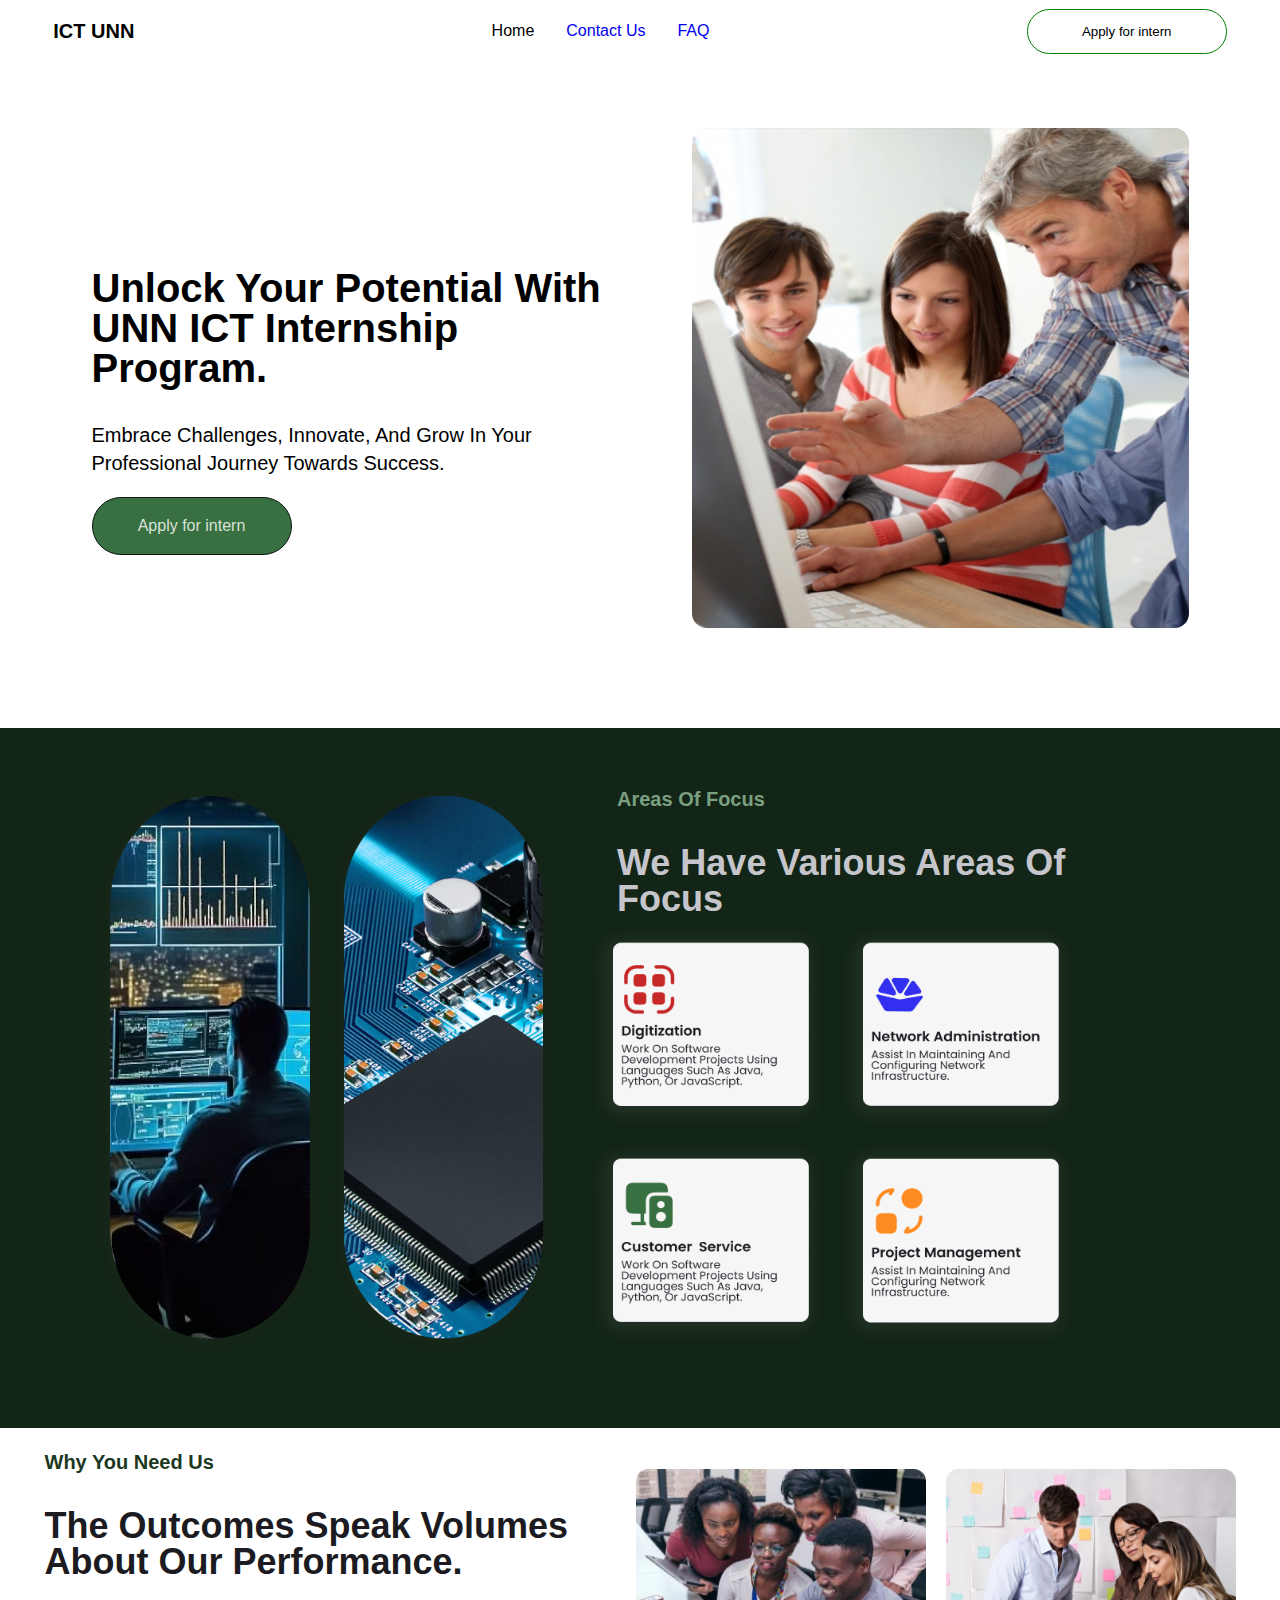
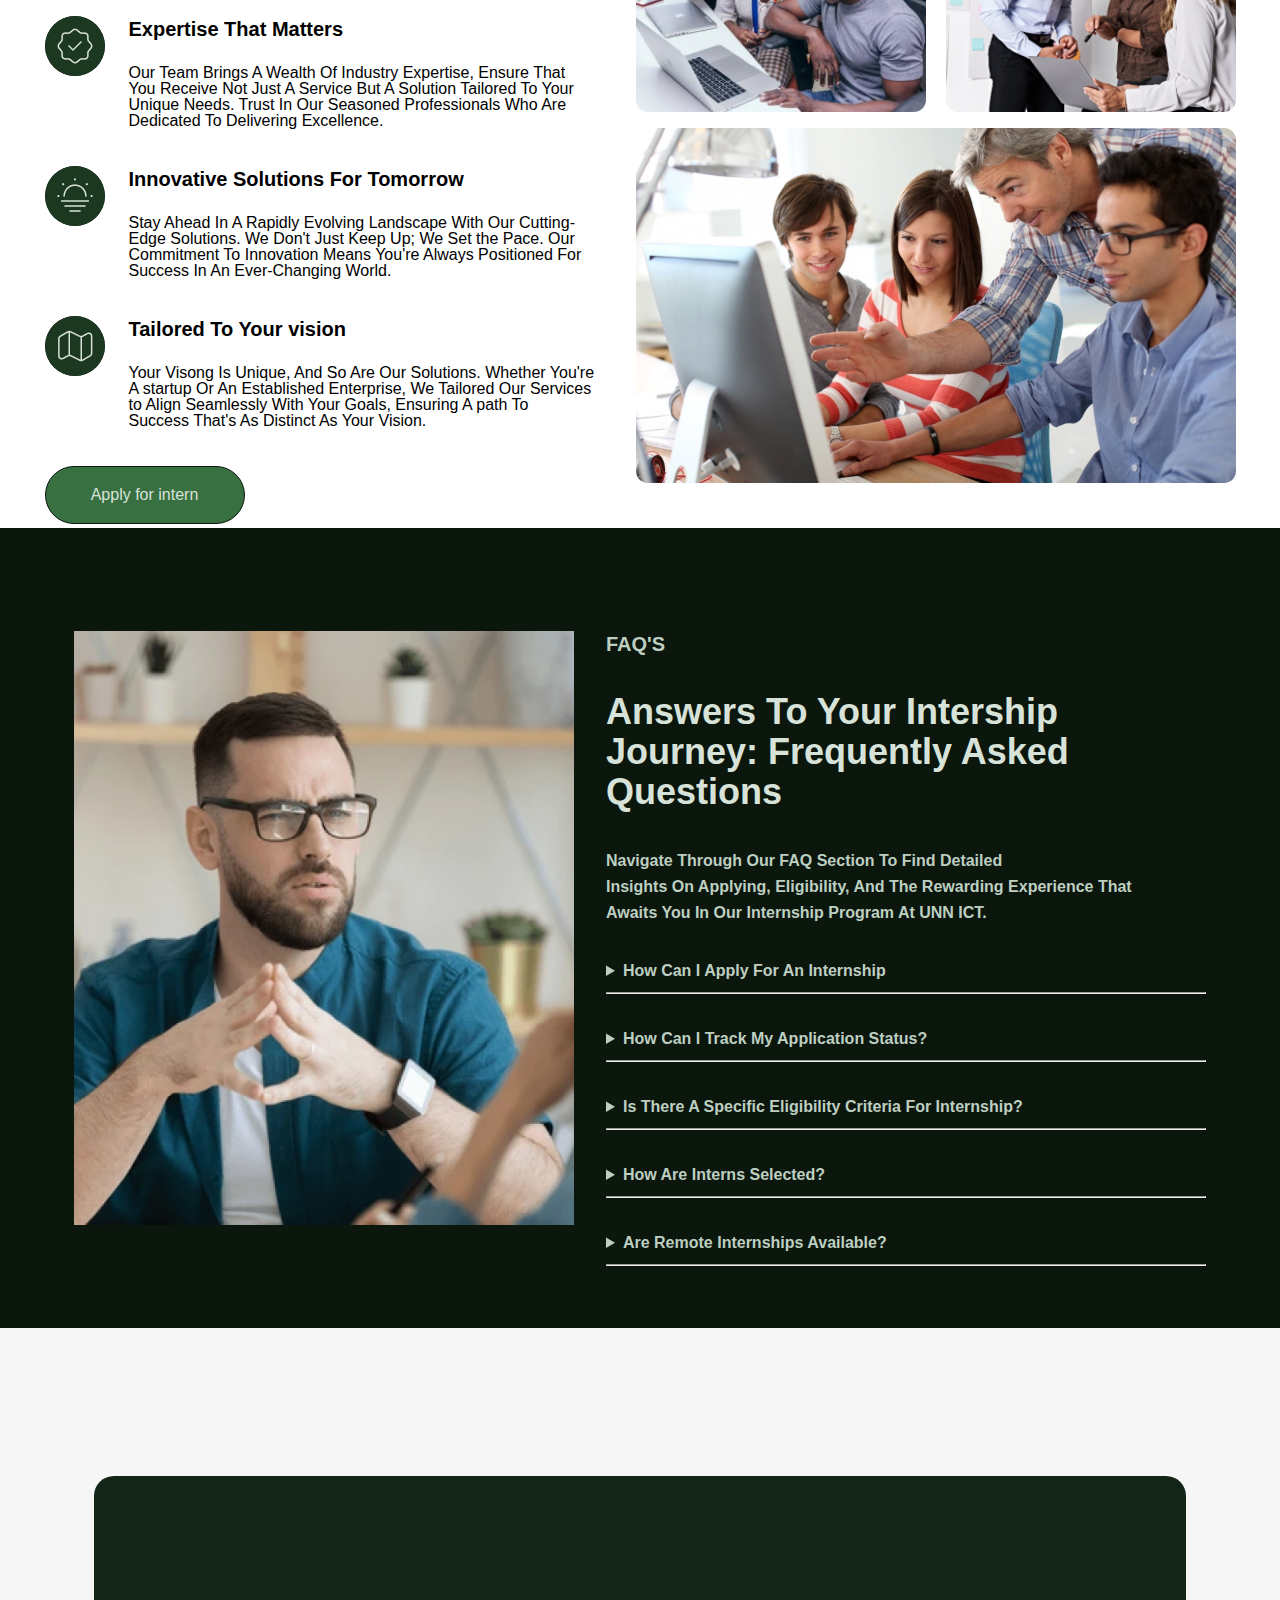
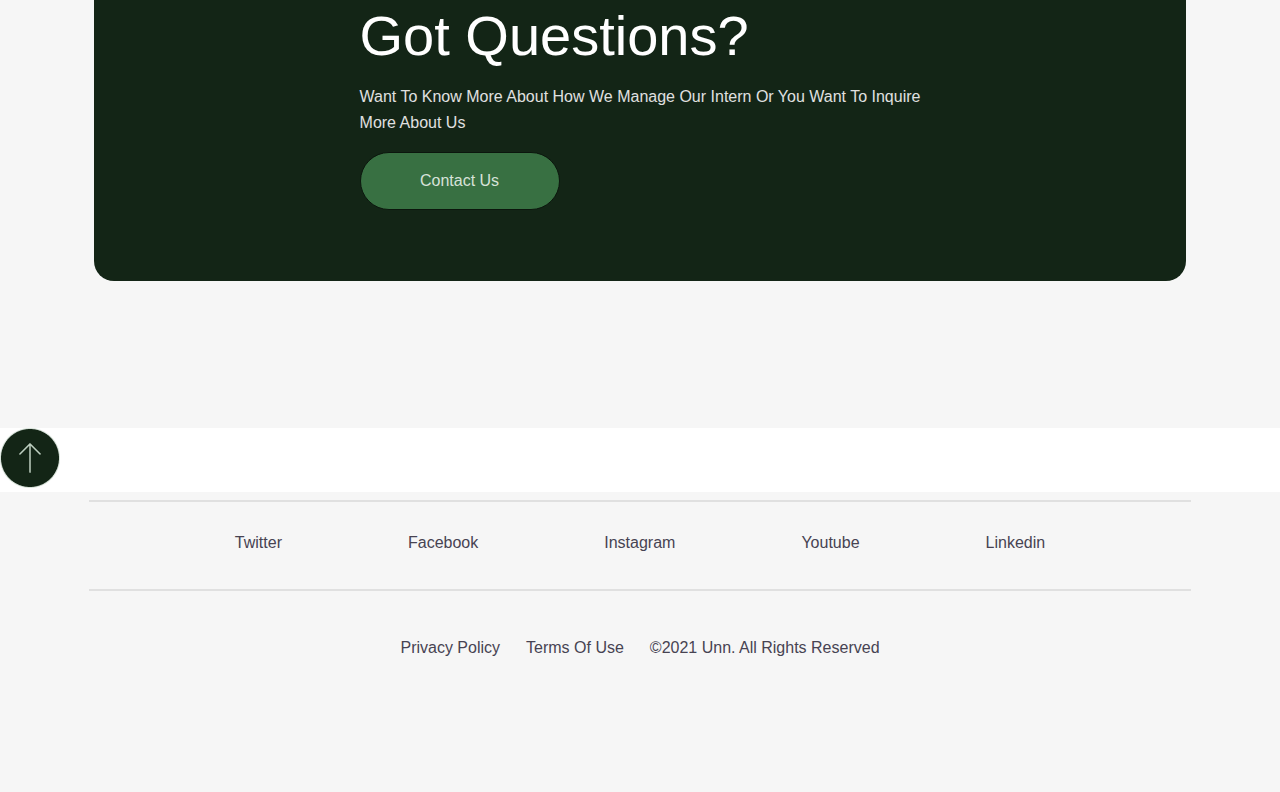
==== index.html @ 046e3b0d "first commit" ====
<!DOCTYPE html>
<html lang="en">
<head>
    <meta charset="UTF-8">
    <meta name="viewport" content="width=device-width, initial-scale=1.0">
    <link rel="stylesheet" href="index.css">
    <title>UNN ICT IT</title>
</head>
<body>
    <header>
        <div class="headie">
            <h1>ICT UNN</h1>
            <nav>
               <ul class="OCF">
                    <li>Home</li>
                    <li><a style="text-decoration: none;" href="contact.html">Contact Us</a></li>
                    <li><a style="text-decoration: none;" href="#faq">FAQ</a></li>
               </ul>
            </nav>
            <a href="personal.html"><button class="apply">Apply for intern</button></a>
        </div>
    </header>
    <main>
        <section class="first-part">
            <section class="fir-part">
                <div class="sec1">
                    <div class="inside">
                        <h2>
                        Unlock Your Potential With <br>
                        UNN ICT Internship <br>
                        Program.
                        </h2>
                        <p class="Embrace">
                        Embrace Challenges, Innovate, And Grow In Your <br>
                        Professional Journey Towards Success.
                        </p>
                        <a href="personal.html"><button class="apply2">Apply for intern</button></a>
                    </div>
                    <img class="tutor" src="tutor.png">
                </div>
            </section>
        </section>
        <section class="second-part">
            <div class="cola">
                <div class="stframe">
                    <img class="long" src="Frame1.png">
                    <img class="long" src="Frame2.png">
                </div>
                <div class="ndframe">
                    <div class="maras">
                        <div class="write">
                        <p class="area">Areas Of Focus</p>
                        <h3 class="ppp">We Have Various Areas Of <br> Focus
                        </h3>
                        </div>
                        <div class="pics">
                            <img class="small-pics" src="Digi.png">
                            <img class="small-pics" src="Net.png">
                            <img class="small-pics" src="Cust.png">
                            <img class="small-pics" src="Proj.png">
                        </div>
                    </div>
                </div>
            </div>
        </section>
        <section class="third-part">
            <div class="why-left">
                <p class="why">Why You Need Us</p>
                <h3 class="the-o">The Outcomes Speak Volumes <br>
                About Our Performance.</h3>
                <div class="exp">
                    <img class="Expng" src="Expert.png">
                    <div class="etm">
                        <h4>Expertise That Matters</h4>
                        <p class="pro">Our Team Brings A Wealth Of Industry Expertise, Ensure That <br>
                        You Receive Not Just A Service But A Solution Tailored To Your <br>
                        Unique Needs. Trust In Our Seasoned Professionals Who Are <br>
                        Dedicated To Delivering Excellence.</p>
                    </div>
                </div>
                <div class="exp">
                    <img class="Expng" src="innovate.png">
                    <div class="etm">
                        <h4>Innovative Solutions For Tomorrow</h4>
                        <p class="pro">Stay Ahead In A Rapidly Evolving Landscape With Our Cutting- <br>
                        Edge Solutions. We Don't Just Keep Up; We Set the Pace. Our <br>
                        Commitment To Innovation Means You're Always Positioned For <br>
                        Success In An Ever-Changing World.</p>
                    </div>
                </div>
                <div class="exp">
                    <img class="Expng" src="Tailored.png">
                    <div class="etm">
                        <h4>Tailored To Your vision</h4>
                        <p class="pro">Your Visong Is Unique, And So Are Our Solutions. Whether You're <br>
                        A startup Or An Established Enterprise, We Tailored Our Services <br>
                        to Align Seamlessly With Your Goals, Ensuring A path To <br>
                        Success That's As Distinct As Your Vision.</p>
                    </div>
                </div>
                <a href="personal.html"><button class="apply2">Apply for intern</button></a>
            </div>
            <div class="why-right">
                <div>
                    <div class="bla">
                        <img class="rc" src="Frame 48.png">
                        <img class="rc" src="Frame 49.png">
                    </div>
                    <img class="bluu" src="Frame 50.png">
                </div>
            </div>
        </section>
        <section id="faq" class="fourth-part">
            <img class="glasses" src="Rectangle 3.png">
            <div class="f-left">
                <aside>
                    <h3 class="faqs">FAQ'S</h3>
                    <p class="ATY">Answers To Your Intership <br>
                    Journey: Frequently Asked <br>
                    Questions</p>
                    <p class="NTO">Navigate Through Our FAQ Section To Find Detailed <br>
                    Insights On Applying, Eligibility, And The Rewarding Experience That <br>
                    Awaits You In Our Internship Program At UNN ICT.</p>
                    <details>
                        <summary>How Can I Apply For An Internship</summary>
                        <p class="sum">
                            To Apply For An Internship, Visit Our Website's 'Internship Opportunities'<br>
                            Page, Choose A Position Of Interest, And Follow The Provided <br>
                            Application Instructions
                        </p>
                    </details>
                    <hr>
                    <details>
                        <summary>How Can I Track My Application Status?</summary>
                        <p class="sum">
                            To Track Your Application Status, You Will Receive Updates Via Email <br>
                            After Submitting Your Application. Stay tuned For Further <br>
                            Communication Regarding The Status Of Your Internship Application 
                        </p>
                    </details>
                    <hr>
                    <details>
                        <summary>Is There A Specific Eligibility Criteria For Internship?</summary>
                        <p class="sum">
                            Yes, Eligibility Criteria Vary By Position. Refer To The Specific Internship <br>
                            Listing For Detailed requirements, Which May Include Academic <br>
                            Qualfications, Skills, Or Other Prerequisites.
                        </p>
                    </details>
                    <hr>
                    <details>
                        <summary>How Are Interns Selected?</summary>
                        <p class="sum">
                            Interns Are Selected Based On A Combination Of Factors, Including <br>
                            Qualfications, Skills, Interview Performance, And Alignment With The <br>
                            Company Culture.
                        </p>
                    </details>
                    <hr>
                    <details>
                        <summary>Are Remote Internships Available?</summary>
                        <p class="sum"></p>
                    </details>
                    <hr>
                </aside>    
            </div>
        </section>
        <section class="fifth-part">
            <div class="GQ">
              <div>
                <p class="got-q">Got Questions?</p>
                <p class="wtk">Want To Know More About How We Manage Our Intern Or You Want To Inquire <br>
                More About Us</p>
                <a href="contact.html"><button class="contact">Contact Us</button></a>
              </div>
            </div>
        </section>
        <img src="Group 43.png">

    </main>
    <footer class="i-footer">
        <div>
        <hr class="soc">
        <div class="socials">
            <ul class="media">
                <li>Twitter</li>
                <li>Facebook</li>
                <li>Instagram</li>
                <li>Youtube</li>
                <li>Linkedin</li>
            </ul>
        </div>
        <hr class="soc">
        <div class="pt">
            <p>Privacy Policy</p>
            <p>Terms Of Use</p>
            <P>&copy;2021 Unn. All Rights Reserved</P>
        </div>
        </div>
    </footer>
</body>
</html>
---- index.css ----
*{
    font-family: "Poppins", sans-serif;
}
.first-part{
    height: 650px;
}
body{
    background-color: #FFFFFF;
    padding: 0;
    margin: 0;
    font-family: "Poppins", sans-serif;
}
h1{
    font-size: 20px;
    font-weight: 600;
    text-align: left;
}
.headie{
    display: flex;
    justify-content: space-evenly;
    align-items: center;
    gap: 264px;
    width: 1,239px;
    height: 30px;
    margin-top: 1rem;
}
nav{
    display: flex;
    align-items: center; 
}
.OCF{
    list-style: none;
    display: flex;
    gap: 2rem;
}
h2{
    font-size: 40px;
    font-weight: 600;
    line-height: 40px;
}
.Embrace{
    font-size: 20px;
    font-weight: 400;
    line-height: 28px;
}
.apply2{
    width: 200px;
    padding: 14px 32px 14px 32px;
    border-radius: 37px;
    border: 1px solid #0B160D;
    background-color: #387042;
    color: #D7E2D9;
    font-size: 16px;
    line-height: 28px;
}
.apply{
    width: 200px;
    padding: 14px 32px 14px 32px;
    border-radius: 37px;
    border: 1px solid green;
    gap: 10px;
    background-color: #FFFFFF;
}
.sec1{
    margin: 2rem;
    display: flex;
    justify-content: center;
    align-items: center;
    width: 1,239px;
    height: 600px;
}
.tutor{
    width: 497px;
    height: 500px;
    border-radius: 14.49px;
}
.inside{
    width: 600px;
    height: 286px;
}
.second-part{
    background-color: #132516;
    display: flex;
    justify-content: center;
}
.cola{
    height: 700px;
    background-color: #132516;
    display: flex;
    justify-content: space-evenly;
    align-items: center;
    gap: 2rem;
}
.stframe{
    display: flex;
    justify-content: center;
    align-items: center;
    height: 618px;
    gap: 0.5rem;
}
.ndframe{
    height: 618px;
    text-align: start;
    display: flex;
    justify-content: center;
}
.long{
    margin-top: -1rem;
    width: 225px;
    height: 570px;
    padding: 0;
}
.area{
    color: #7AA081;
    font-size: 20px;
    font-weight: 600;
    line-height: 20px;
}
.ppp{
    color: #C6C5CB;
    font-size: 36px;
    font-weight: 600;
    line-height: 36px;
}
.pics{
    width: 600px;
    height: 463.8px;
    gap: 40px;
    margin-top: -2rem;
}
.small-pics{
    width: 245.94px;
    height: 211.9px;
    border-radius: 10.54px;
    gap: 8.78px;
}
.write{
    margin-left: 2rem;
}
.third-part{
    height: 700px;
    display: flex;
    justify-content: center;
    align-items: center;
}
.why{
    color: #1C3821;
    font-size: 20px;
    font-weight: 600;
    line-height: 20px;
}
.the-o{
    color: #1C1B21;
    font-size: 36px;
    font-weight: 600;
    line-height: 36px;
}
.Expng{
    width: 60px;
    height: 60px;
    border-radius: 100px;
    gap: 10px;
    background-color: #0B160D;
}
.exp{
    display: flex;
    width: 591px;
    height: 150px;
    gap: 24px;
}
h4{
    font-size: 20px;
    font-weight: 600;
    line-height: 20px;
}
.pro{
font-size: 16px;
font-weight: 400;
line-height: 16px;
}
.etm{
    margin-top: -1.5rem;
    width: 507px;
    height: 96px;
    gap: 12px;
}
.why-right{
    display: flex;
}
.bla{
    display: flex;
    justify-content: space-between;
}
.bluu{
    margin-top: 1rem;
}
.rc{
    width: 290px;
}
.fourth-part{
    height: 800px;
    background-color: #0B160D;
    display: flex;
    justify-content: center;
    align-items: center;
    gap: 2rem;
}
.glasses{
    width: 500px;
    height: 594px;
}
.f-left{
    width: 600px;
    height: 630px;
    gap: 27px;
}
.faqs{
    font-size: 20px;
    font-weight: 600;
    color: #BDCFC0;
}
.ATY{
    font-size: 36px;
    font-weight: 600;
    line-height: 40px;
    color: #D7E2D9;
}
.NTO{
    font-size: 16px;
    font-weight: 600;
    line-height: 26px;
    color: #BDCFC0;
}
summary{
    font-size: 16px;
    font-weight: 600;
    line-height: 26px;
    color: #BDCFC0;
    margin-top: 2rem;
}
.sum{
    font-size: 16px;
    line-height: 26px;
    color: #BDCFC0;
}
.fifth-part{
    height: 700px;
    display: flex;
    justify-content: center;
    align-items: center;
    background-color: #F6F6F6;
}
.GQ{
    background-color: #132516;
    width: 1092px;
    height: 405px;
    border-radius: 20px;
    display: flex;
    justify-content: center;
    align-items: center;
}
.got-q{
    font-size: 56px;
    font-weight: 500px;
    color: #FFFFFF;
}
.wtk{
    font-size: 16px;
    font-weight: 400;
    line-height: 26px;
    color:#E0E0E0;
    margin-top: -2.5rem;
}
.contact{
    width: 200px;
    padding: 14px 32px 14px 32px;
    border-radius: 37px;
    border: 1px solid #0B160D;
    background-color: #387042;
    color: #D7E2D9;
    font-size: 16px;
    font-weight: 500;
    line-height: 28px;
}
.i-footer{
    height: 300px;
    display: flex;
    justify-content: center;
    background-color: #F6F6F6;
}
.media{
    list-style-type: none;
    display: flex;
    justify-content: center;
    height: 23px;
    gap: 126px;
    padding: 1rem;
    font-weight: 400;
    color: #474352;

}
.pt{
    display: flex;
    justify-content: center;
    gap: 26px;
    color:#474352;
    margin-top: 2rem;
}
.soc{
    width: 1100px;
    border: 1px solid #E0E0E0
}
.p-header{
    display: flex;
    justify-content: space-between;
    align-items: center;
}
.arrow{
    height: 42px;
}
.p-body{
    height: 912px;
    background-image: url(Vector\ 1.png);
    background-repeat: no-repeat;
    background-position: right top;
    background-size: 650px 170px;
    margin: 0;
    padding: 0; 
}
.hp{
    text-decoration: none;
    font-size: 44px;
    font-weight: 600;
    color: #132516;
    margin-top: 4rem;
    margin-left: 5rem;
}
.p-main{
    display: flex;
    justify-content: center;
    align-items: center;
    height: 600px;
    margin-left: 2rem;
}
.p-info{
    font-size: 40px;
    font-weight: 600;
    color: #132516;
}
.luk{
    font-size: 18px;
    font-weight: 400;
    color: #2A2831;
    margin-top: -1rem;
}
.tote{
    display: flex;
    gap: 2rem;
}
.tom{
    display: flex;
    gap: 2rem;
}
.mmm{
    font-size: 16px;
    font-weight: 400;
    color: #1C1B21;
}
.vas{
    border: 1px solid #AAA7B1;
    width: 598px;
    padding: 20px 10px 20px 10px;
    border-radius: 4px;
    margin-top: 1rem;
}
.mac{
    margin-top: 4rem;
}
.macc{
    margin-top: 4rem;
}
.p-mai{
    width: 200px;
    padding: 14px 32px 14px 32px;
    border-radius: 37px;
    border: 1px solid #0B160D;
    background-color: #387042;
    color: #D7E2D9;
    font-size: 16px;
}
.edo{
    display: flex;
    justify-content: end;
    margin-right: 2rem;
}
.a-body{
    height: 1000px;
    background-image: url(Vector\ 1.png);
    background-repeat: no-repeat;
    background-position: right top;
    background-size: 650px 170px;
    margin: 0;
    padding: 0; 
}
.a-main{
    display: flex;
    justify-content: center;
    margin-top: 4rem;
    position: relative;
}
.a-scss{
    width: 1092px;
    height: 413px;
    border-radius: 20px;
    background-color: #254B2C;
    display: flex;
    flex-direction: column;
    justify-content: center;
    align-items: center;
    text-align: center;
    position: fixed;
    top: 0;
    left: 50%;
    transform: translateX(-50%);
    display: none;
}

.a-scss-shw {
    display: unset;
}
.suc{
    font-size: 56px;
    font-weight: 500;
    line-height: 90px;
    color: #FFFFFF;
}
.yhs{
    font-size: 20px;
    font-weight: 400;
    line-height: 32px;
    color: #E0E0E0;
}
textarea{
    padding: 20px 10px 20px 10px;
    border-radius: 4px;
    border: 1px solid #AAA7B1;
    gap: 318px;
    margin-top: 1rem;
}
.ps{
    display: flex;
    justify-content: space-between;
}
.a-mai{
    width: 200px;
    padding: 14px 32px 14px 32px;
    border-radius: 37px;
    border: 1px solid #387042;
    background-color: #FFFFFF;
    color: #387042;
    font-size: 16px;
}
.c-main{
    height: 750px;
    display: flex;
    justify-content: center;
    margin-top: 3rem;
    gap: 2rem;
}
.touch{
    display: flex;
    gap: 2rem;
}
.blue{
    display: flex;
    flex-direction: column;
    gap: 24px;
}
.c-left{
    padding: 2rem;

}
.c-right{
    background-color: #132516;
    width: 595px;
    border-radius: 12px;
    display: flex;
    justify-content: center;
}
.none{
    border: 1px solid #AAA7B1;
    background-color: #132516;    ;
    width: 500px;
    padding: 20px 10px 20px 10px;
    border-radius: 4px;
    margin-top: 1rem;
}
.bb{
    display: flex;
    justify-content: center;
    padding: 2rem;
}
.gg{
    display: flex;
    justify-content: center;
}
.ccc{
    font-size: 36px;
    font-weight: 600;
    line-height: 58px;
    color: #132516;
}
.cc{
    font-size: 16px;
    font-weight: 400;
    line-height: 26px;
    color: #2A2831;
}
.po{
    font-size: 20px;
    font-weight: 600;
    line-height: 32px;
    color: #474352;
}
.git{
    font-size: 36px;
    font-weight: 600;
    line-height: 58px;
    color: #BDCFC0;
}
.fep{
    font-size: 16px;
    font-weight: 400;
    line-height: 26px;
    color: #BDCFC0;
}
.c-footer{
    height: 250px;
    display: flex;
    justify-content: center;
    margin-top: 5rem;
}
.iig{
    height: 60px;
    width: 60px;
}
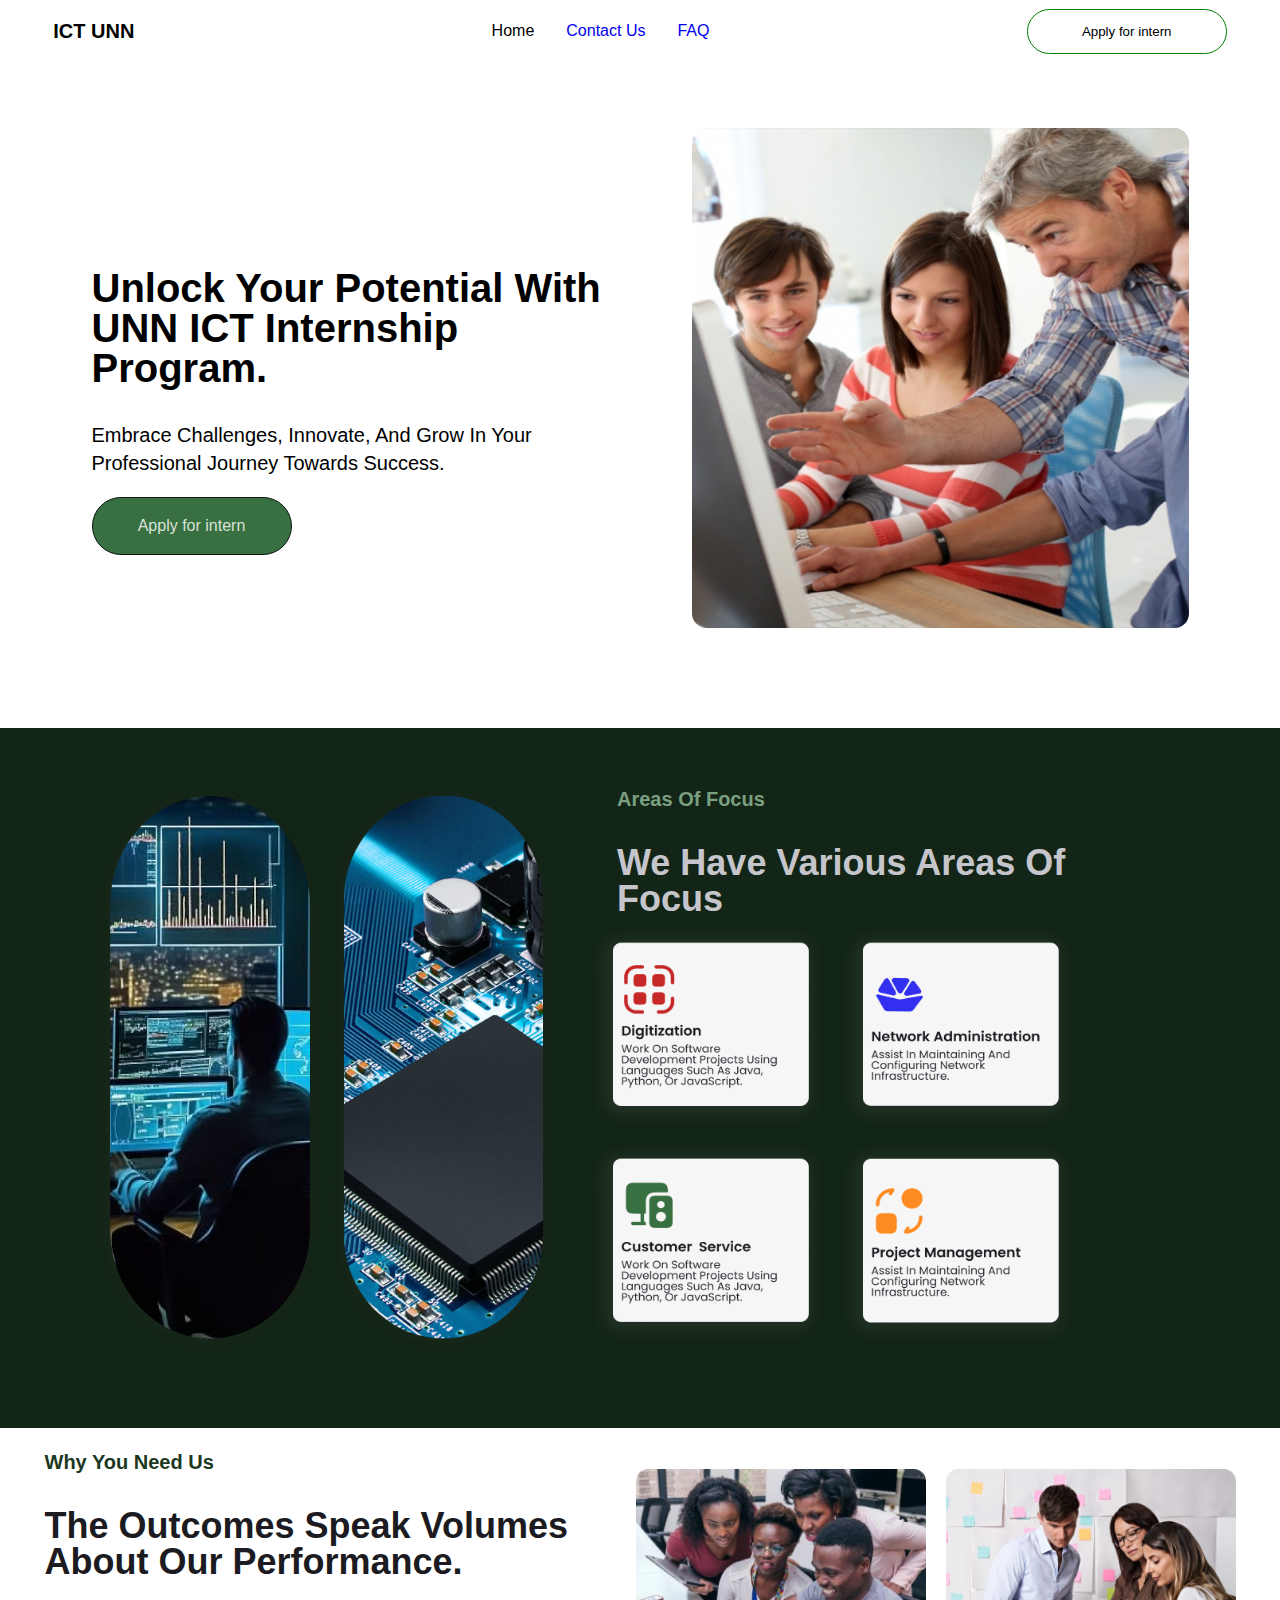
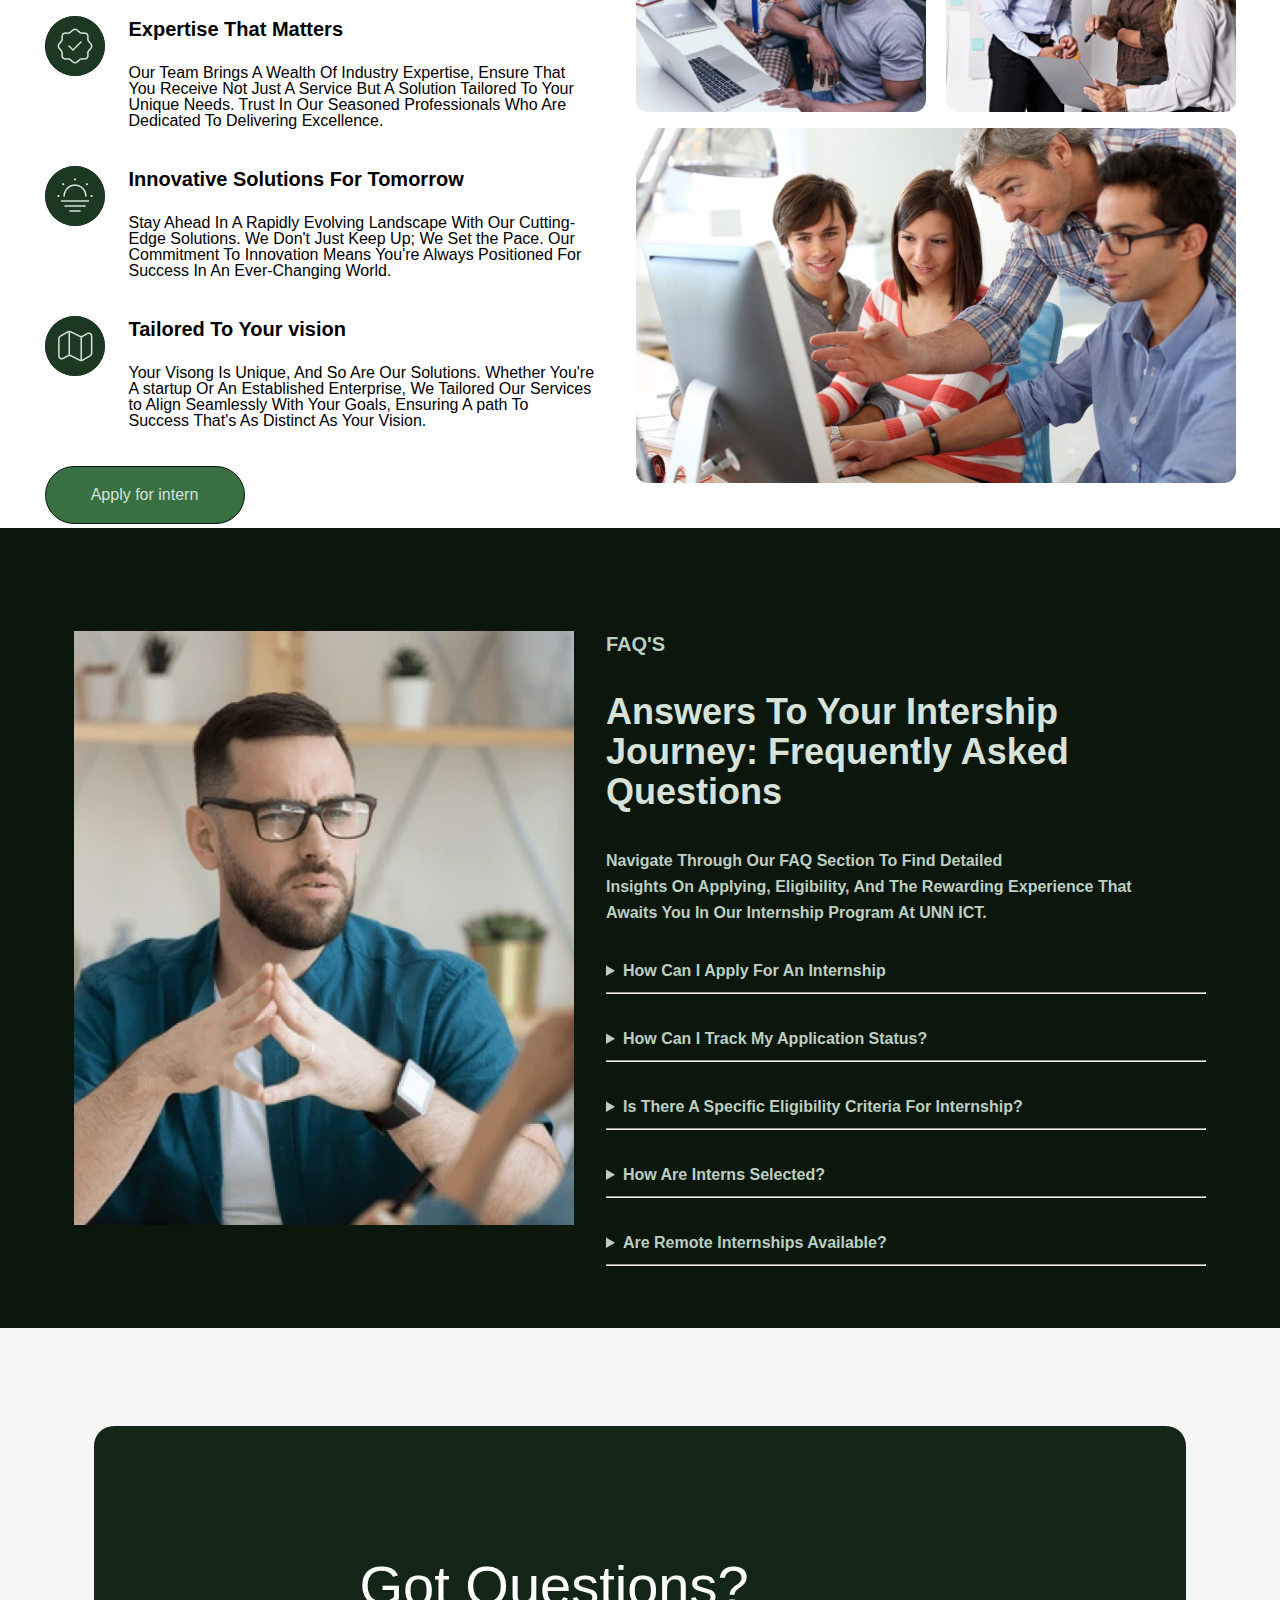
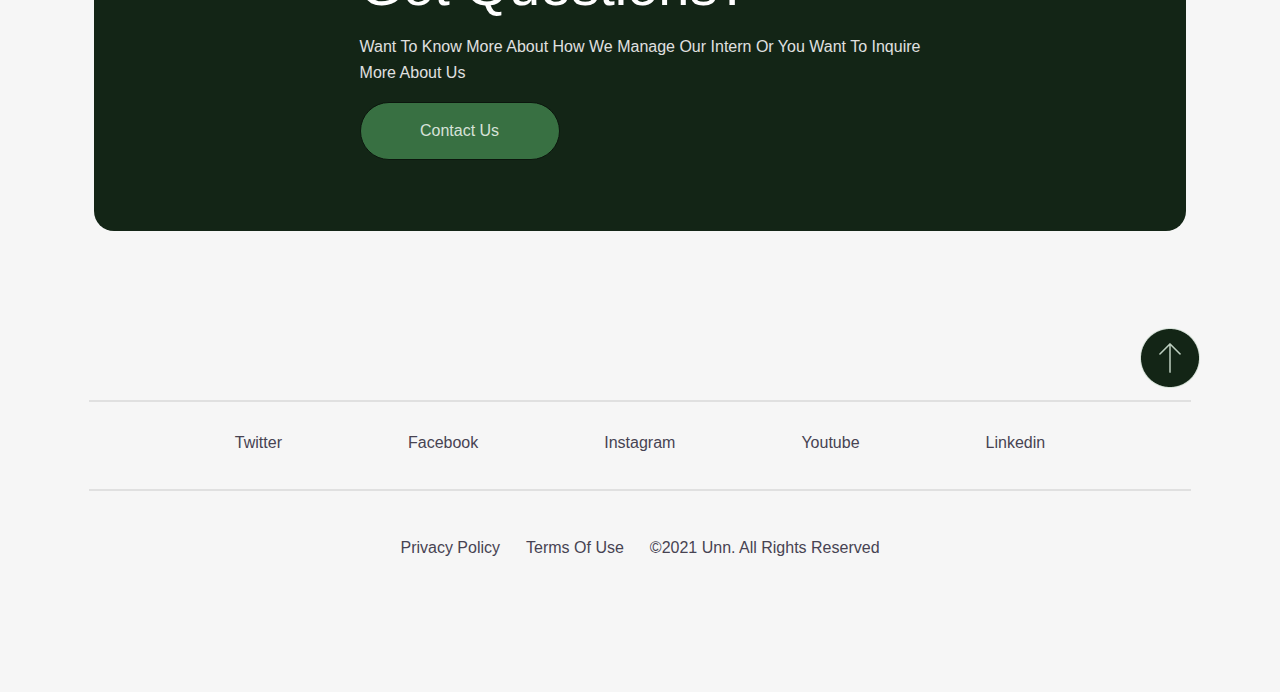
==== commit c845ed37: "second commit" ====
--- a/index.html
+++ b/index.html
@@ -8,7 +8,7 @@
 </head>
 <body>
     <header>
-        <div class="headie">
+        <div id="top" class="headie">
             <h1>ICT UNN</h1>
             <nav>
                <ul class="OCF">
@@ -36,15 +36,15 @@
                         </p>
                         <a href="personal.html"><button class="apply2">Apply for intern</button></a>
                     </div>
-                    <img class="tutor" src="tutor.png">
+                    <img class="tutor" src="Image/tutor.png">
                 </div>
             </section>
         </section>
         <section class="second-part">
             <div class="cola">
                 <div class="stframe">
-                    <img class="long" src="Frame1.png">
-                    <img class="long" src="Frame2.png">
+                    <img class="long" src="Image/Frame1.png">
+                    <img class="long" src="Image/Frame2.png">
                 </div>
                 <div class="ndframe">
                     <div class="maras">
@@ -54,10 +54,10 @@
                         </h3>
                         </div>
                         <div class="pics">
-                            <img class="small-pics" src="Digi.png">
-                            <img class="small-pics" src="Net.png">
-                            <img class="small-pics" src="Cust.png">
-                            <img class="small-pics" src="Proj.png">
+                            <img class="small-pics" src="Image/Digi.png">
+                            <img class="small-pics" src="Image/Net.png">
+                            <img class="small-pics" src="Image/Cust.png">
+                            <img class="small-pics" src="Image/Proj.png">
                         </div>
                     </div>
                 </div>
@@ -69,7 +69,7 @@
                 <h3 class="the-o">The Outcomes Speak Volumes <br>
                 About Our Performance.</h3>
                 <div class="exp">
-                    <img class="Expng" src="Expert.png">
+                    <img class="Expng" src="Image/Expert.png">
                     <div class="etm">
                         <h4>Expertise That Matters</h4>
                         <p class="pro">Our Team Brings A Wealth Of Industry Expertise, Ensure That <br>
@@ -79,7 +79,7 @@
                     </div>
                 </div>
                 <div class="exp">
-                    <img class="Expng" src="innovate.png">
+                    <img class="Expng" src="Image/innovate.png">
                     <div class="etm">
                         <h4>Innovative Solutions For Tomorrow</h4>
                         <p class="pro">Stay Ahead In A Rapidly Evolving Landscape With Our Cutting- <br>
@@ -89,7 +89,7 @@
                     </div>
                 </div>
                 <div class="exp">
-                    <img class="Expng" src="Tailored.png">
+                    <img class="Expng" src="Image/Tailored.png">
                     <div class="etm">
                         <h4>Tailored To Your vision</h4>
                         <p class="pro">Your Visong Is Unique, And So Are Our Solutions. Whether You're <br>
@@ -103,15 +103,15 @@
             <div class="why-right">
                 <div>
                     <div class="bla">
-                        <img class="rc" src="Frame 48.png">
-                        <img class="rc" src="Frame 49.png">
-                    </div>
-                    <img class="bluu" src="Frame 50.png">
+                        <img class="rc" src="Image/Frame 48.png">
+                        <img class="rc" src="Image/Frame 49.png">
+                    </div>
+                    <img class="bluu" src="Image/Frame 50.png">
                 </div>
             </div>
         </section>
         <section id="faq" class="fourth-part">
-            <img class="glasses" src="Rectangle 3.png">
+            <img class="glasses" src="Image/Rectangle 3.png">
             <div class="f-left">
                 <aside>
                     <h3 class="faqs">FAQ'S</h3>
@@ -175,8 +175,9 @@
               </div>
             </div>
         </section>
-        <img src="Group 43.png">
-
+        <div class="u-arrow">
+            <a href="#top"><img src="Image/Group 43.png"></a>
+        </div>
     </main>
     <footer class="i-footer">
         <div>
--- a/index.css
+++ b/index.css
@@ -244,7 +244,7 @@
     color: #BDCFC0;
 }
 .fifth-part{
-    height: 700px;
+    height: 600px;
     display: flex;
     justify-content: center;
     align-items: center;
@@ -320,7 +320,7 @@
 }
 .p-body{
     height: 912px;
-    background-image: url(Vector\ 1.png);
+    background-image: url(Image/Vector\ 1.png);
     background-repeat: no-repeat;
     background-position: right top;
     background-size: 650px 170px;
@@ -395,7 +395,7 @@
 }
 .a-body{
     height: 1000px;
-    background-image: url(Vector\ 1.png);
+    background-image: url(Image/Vector\ 1.png);
     background-repeat: no-repeat;
     background-position: right top;
     background-size: 650px 170px;
@@ -543,4 +543,10 @@
 .iig{
     height: 60px;
     width: 60px;
+}
+.u-arrow{
+    display: flex;
+    justify-content: end;
+    padding-right: 5rem;
+    background-color: #F6F6F6;
 }